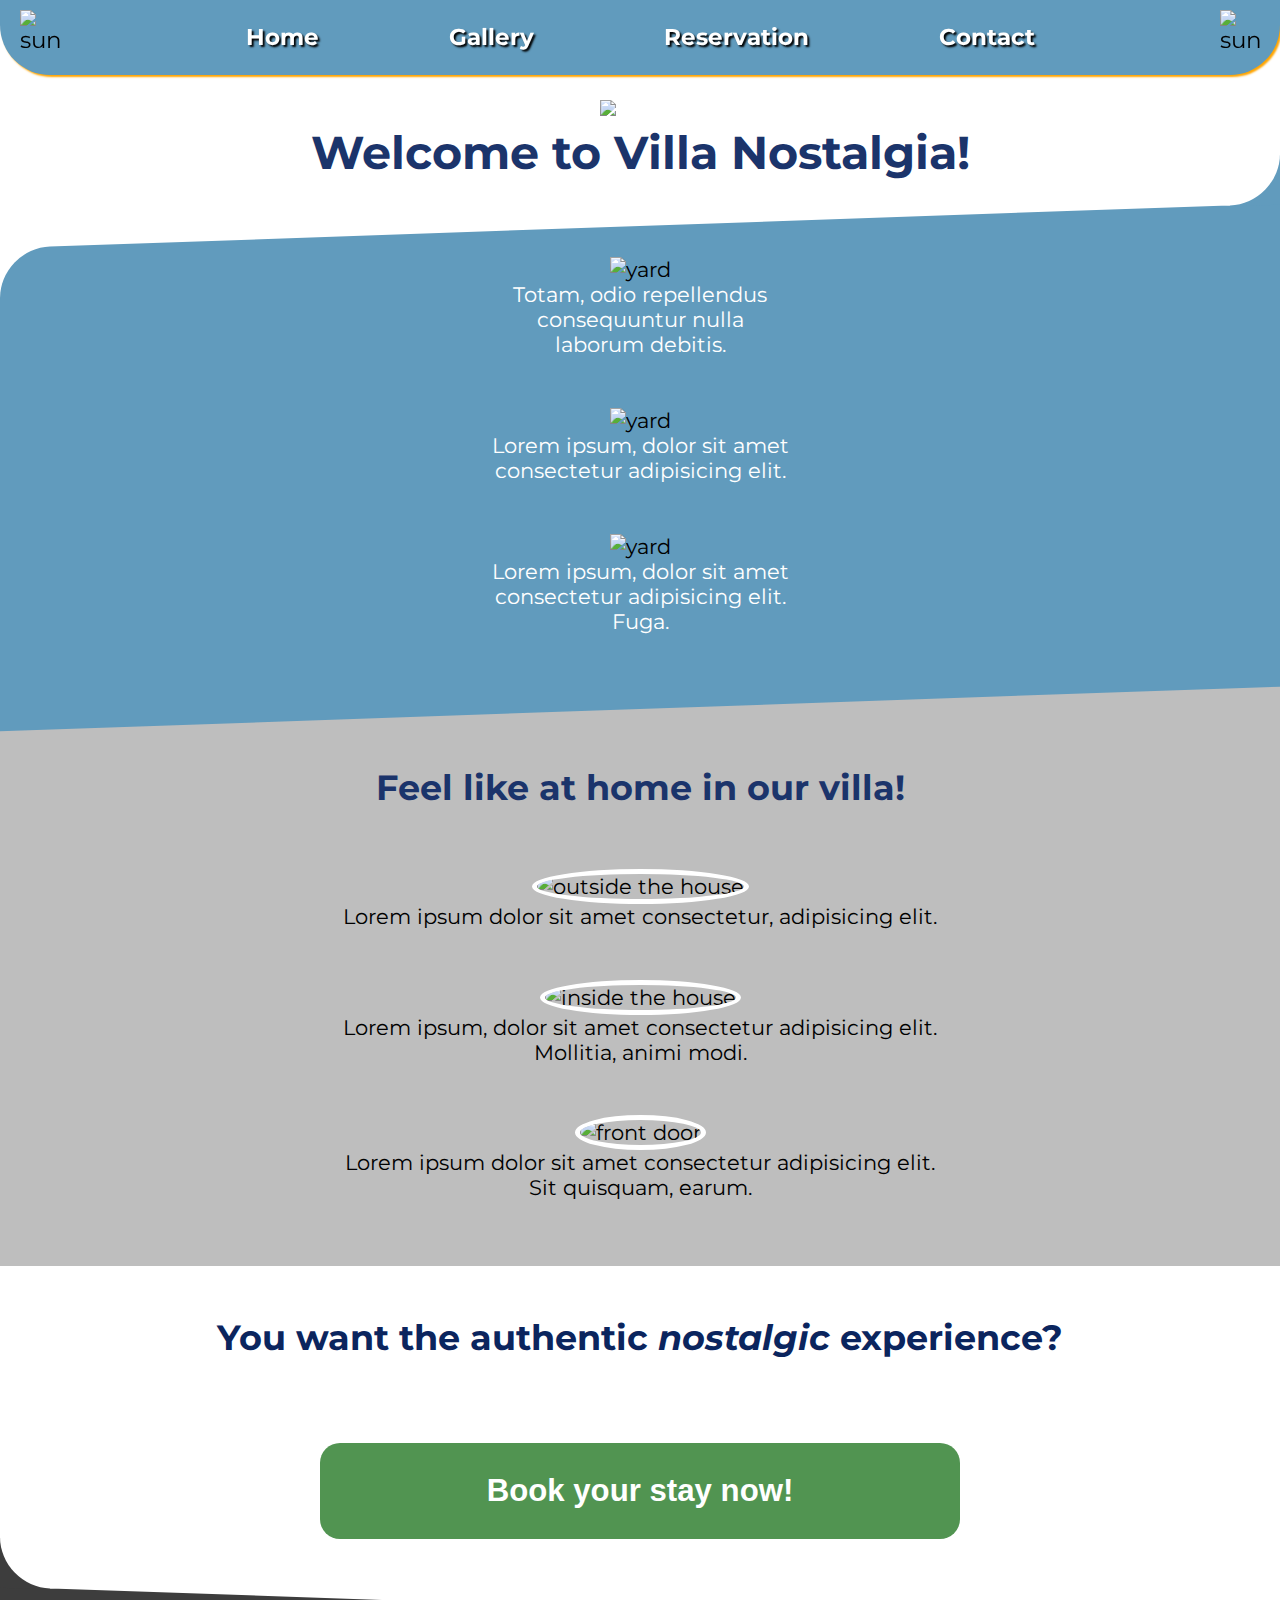
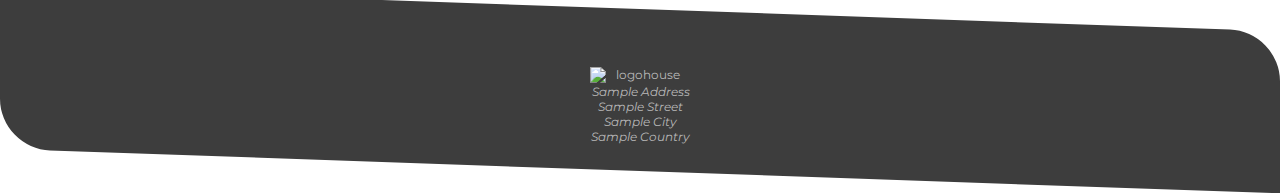
==== index.html @ c192601e "Add files via upload" ====
<!DOCTYPE html>

<html lang="en">

<head>
    <link rel="stylesheet" href="style.css">
    <title>Nostalgia</title>
    <link href="https://fonts.googleapis.com/css?family=Montserrat:500&display=swap" rel="stylesheet">
</head>

<body>
    <header class="nav-container">
        <img src="pics/sun.png" alt="sun" class="sun1">
        <img src="pics/sun.png" alt="sun" class="sun2">
        <nav>
            <ul>
                <li><a href="index.html">Home</a></li>
                <li><a href="gallery.html">Gallery</a></li>
                <li><a href="reservation.html">Reservation</a></li>
                <li><a href="contact.html">Contact</a></li>
            </ul>
        </nav>
    </header>
    <section class="logo-container">
        <a href="index.html">
            <img src="pics/house.png.png" alt="house" />
           </a>
           <h1>Welcome to Villa Nostalgia!</h1>        
    </section>
    <section class="blue-container">
        <div>
        <figure>
            <img src="pics/img2.png" alt="yard">
            <figcaption>Totam, odio repellendus consequuntur nulla laborum debitis.</figcaption>
        </figure>
        <figure>
            <img src="pics/img1.png" alt="yard">
            <figcaption>Lorem ipsum, dolor sit amet consectetur adipisicing elit.</figcaption>
        </figure>
        <figure>
            <img src="pics/img3.png" alt="yard">
            <figcaption>Lorem ipsum, dolor sit amet consectetur adipisicing elit. Fuga.</figcaption>
        </figure>
        </div>
    </section>
    <section class="gray-container">
        <h2>Feel like at home in our villa!</h2>
            <figure>
                <img src="pics/outside1.jpg" alt="outside the house">
                <figcaption>Lorem ipsum dolor sit amet consectetur, adipisicing elit.</figcaption>
            </figure>
            <figure>
                <img src="pics/inside2.jpg" alt="inside the house">
                <figcaption>Lorem ipsum, dolor sit amet consectetur adipisicing elit. Mollitia, animi modi.</figcaption>
            </figure>
            <figure>
                <img src="pics/frontdoor.jpg" alt="front door">
                <figcaption>Lorem ipsum dolor sit amet consectetur adipisicing elit. Sit quisquam, earum.</figcaption>
            </figure>
    </section>
    <section class="button-container">
        <h2>You want the authentic <em>nostalgic</em> experience?</h2>
        <a href="reservation.html"><button>Book your stay now!</button></a>
    </section>
    <footer>
        <img src="pics/house.png.png" alt="logohouse"><br>
        <address>Sample Address<br>Sample Street<br>Sample City<br>Sample Country
        </address>
    </footer>
</body>

</html>
---- style.css ----
body{
    margin:0;
    font-family: Montserrat;
    font-size:1.3em;

}

h1 {
    margin-top: 0;
    font-size: 2.2em;
    color:  rgb(27, 52, 107);
    font-weight: bold;
    padding-bottom:15px;
}

h2 {
    font-size:1.7em;
}


.nav-container {
    font-size:1.1em;
    background-color: rgb(97, 155, 189);
    width:100%;
    border-bottom-left-radius: 50px;
    border-bottom-right-radius: 50px;
    box-shadow: 2px 2px 2px orange;
    position:fixed;
    z-index: 4;
    height: 75px;
}


.nav-container ul {
    list-style-type: none;
    text-align: center;
}

.nav-container li {
    display:inline-block;
    padding: 0 5% 0 5%;
}

.nav-container a{
    text-decoration: none;
    font-weight: bold;
    text-shadow: 2px 2px 2px black;
}

a:link, a:visited {
    color:white;
}

a:active {
    color:green;
}


a:hover {
    color:orange;
}


.sun1 {
    float: left;
    width:40px;
    padding-left:20px;
    padding-top:10px;

}

.sun2 {
    float:right;
    width:40px;
    padding-right:20px;
    padding-top:10px;
}


.logo-container {
    text-align:center;
}

.logo-container img {
    width:250px;
    padding-top: 100px;
}



.blue-container:before {
    content: "";
    width:50px;
    height:50px;
    background-color: rgb(97, 155, 189);
    position:absolute;
    top:-49px;
    right:0;
}

.blue-container:after {
    content: "";
    width:100px;
    height:100px;
    background-color: white;
    position: absolute;
    top:-100px;
    right:0;
    border-radius:50%;
}

.blue-container {
    width: 100%;
    background-color: rgb(97, 155, 189);
    border-top-left-radius: 50px;
    padding-top: 10px;
    padding-bottom: 25px;
    transform: skewY(-2deg);
    text-align:center;
}

.blue-container figure {
    padding-bottom: 30px;
    display:block;
}

.blue-container img {
    height:200px;
}

.blue-container figcaption {
    width: 300px;
    color:white;
    margin:auto;
}

.blue-container > *, .reservation-container > *, .contact-container > * {
    transform: skewY(2deg);
}

.gray-container {
    width: 100%;
    background-color: rgb(190, 190, 190);
    text-align:center;
    padding-top: 15px;
    padding-bottom: 15px;
    margin-top: -28px;
}

.gray-container figure {
    display:block;
    padding-bottom: 30px;
}

.gray-container img {
    height:300px;
    border-radius: 50%;
    border:5px white;
    border-style: solid;
}

.gray-container figcaption {
    width: 600px;
    margin:auto;
}

.gray-container h2 {
    color: rgb(27, 52, 107);
    margin-top:70px;
    margin-bottom: 50px;
    padding-bottom:10px;
}



.button-container {
    width: 100%;
    text-align:center;
    padding-bottom:70px;
}

.button-container button {
    width: 50%;
    background:rgb(81, 148, 81);
    border-radius:20px;
    font-weight: bold;
    font-size: 1.5em;
    color:white;
    padding:30px;
    margin-top: 35px;
    border:none;
    cursor: pointer;
}

.button-container h2 {
    color: rgb(11, 37, 94);
    padding: 20px;
    display:block;
}

footer {
    width: 100%;
    text-align:center;
    background-color: rgb(61, 61, 61);
    transform:skewY(2deg);
    border-top-right-radius: 50px;
    border-bottom-left-radius: 50px;
    padding-top: 50px;
    padding-bottom:25px;
}

footer > *{
    transform:skewY(-2deg);
    display:inline-block;
    color:rgb(185, 185, 185);
    font-size: 12px;
}

footer img {
    width:100px;
}

footer:before {
    content: "";
    width:50px;
    height:50px;
    background-color: rgb(61, 61, 61);
    position:absolute;
    top:-49px;
    left:0;
}

footer:after {
    content: "";
    width:100px;
    height:100px;
    background-color: white;
    position: absolute;
    top:-100px;
    left:0;
    border-radius:50%;
}




/*GALLERY CSS BELOW*/


.radius {
    border-bottom-right-radius: 50px;
}


.blue-container h2 {
    color:white; 
}

.thumbnails {
    padding:10px 10px 25px 10px;
    display:inline-block;
}

.thumbnails li {
    display:inline-block;
    
}
  
.thumbnails img {
    width: 8vmin;
    height: 15vmin;
    object-fit: cover;
    border:solid white;
  }

.slides {
  display:inline-block;
  overflow: hidden;
  width: 90vmin;
  height: 54vmin;
  list-style: none;
  border-radius: 20px;
  padding-left:0;
  border:solid white 10px;
}
.slides li {
    width: 90vmin;
    height: 54vmin;
    position: absolute;
    z-index: 1;
}
  
.slides img {
    width: 90vmin;
    height: 54vmin;
}

.slides li:target {
  z-index: 3;
  -webkit-animation: slide 1s 1;
}

.slides li:not(:target) {
  -webkit-animation: hidden 1s 1;
}

@keyframes slide {
  0% {
    transform: translateX(-100%);
  }
  100% {
    transform: translateX(0%);
  }
}

@keyframes hidden {
  0% {
    z-index: 2;
  }
  100% {
    z-index: 2;
  }
}


/*RESERVATION CSS BELOW*/


.reservation-container{
    width: 100%;
    background-color:  rgb(190, 190, 190);
    border-top-left-radius: 50px;
    padding-top: 30px;
    padding-bottom: 50px;
    transform: skewY(-2deg);
    text-align:center;
}



.reservation-container:before {
    content: "";
    width:50px;
    height:50px;
    background-color: rgb(190, 190, 190);
    position:absolute;
    top:-49px;
    right:0;
}

.reservation-container:after {
    content: "";
    width:100px;
    height:100px;
    background-color: white;
    position: absolute;
    top:-100px;
    right:0;
    border-radius:50%;
}

.reservation-form {
    width:40%;
    padding: 20px;
    color:white;
    display:inline-block;
    background-color:rgb(61, 61, 61);
    border-radius: 20px;
    text-align: center;
    margin:20px 0px 255px 0px;
    box-sizing: border-box;
    box-shadow: 10px 10px 10px grey;
}


.reservation-form h2 {
    margin-top: -5px;
}


.reservation-form input, label {
    display:block;
    margin:auto;
    padding:5px;
    border-radius:10px;
    width:50%;
}

.reservation-form input {
    margin-bottom:5%;

}


.arrival, .departure {
    display:inline-block;
    width:33%;
    margin-bottom:5%;
}

input[type=number] {
    width:15%;
}


.gray {
    margin-top:-100px;
}

.gray:before {
    content: "";
    width:50px;
    height:50px;
    background-color: rgb(61, 61, 61);
    position:absolute;
    top:-49px;
    left:0;
}

.gray:after {
    content: "";
    width:100px;
    height:100px;
    background-color: rgb(190, 190, 190);
    position: absolute;
    top:-100px;
    left:0;
    border-radius:50%;
}

input[type=submit] {
    background-color: rgb(81, 148, 81);
    color: white;
    padding: 12px 20px;
    border-radius: 10px;
    border:none;
    margin-top: 10%;
    font-size:1em;
    font-family: montserrat;
    cursor: pointer;
  }


/*CONTACT CSS BELOW*/

.contact-container {
    color:white;
    background-color: rgb(61, 61, 61);
    width: 100%;
    border-top-left-radius: 50px;
    border-bottom-right-radius: 50px;
    padding-top: 30px;
    transform: skewY(-2deg);
    
}

.contact-container:before {
    content: "";
    width:50px;
    height:50px;
    background-color: rgb(61, 61, 61);
    position:absolute;
    top:-49px;
    right:0;
}

.contact-container:after {
    content: "";
    width:100px;
    height:100px;
    background-color: white;
    position: absolute;
    top:-100px;
    right:0;
    border-radius:50%;
}

.contact-container h2 {
    padding-bottom: 5%;
    text-align:center;

}


.contact-left {
    display:inline-block;
    box-sizing: border-box;
    width:40%;
    text-align: left;
}

.contact-right {
   display:inline-block;
    box-sizing: border-box;
    width:40%;
    text-align: left;
}
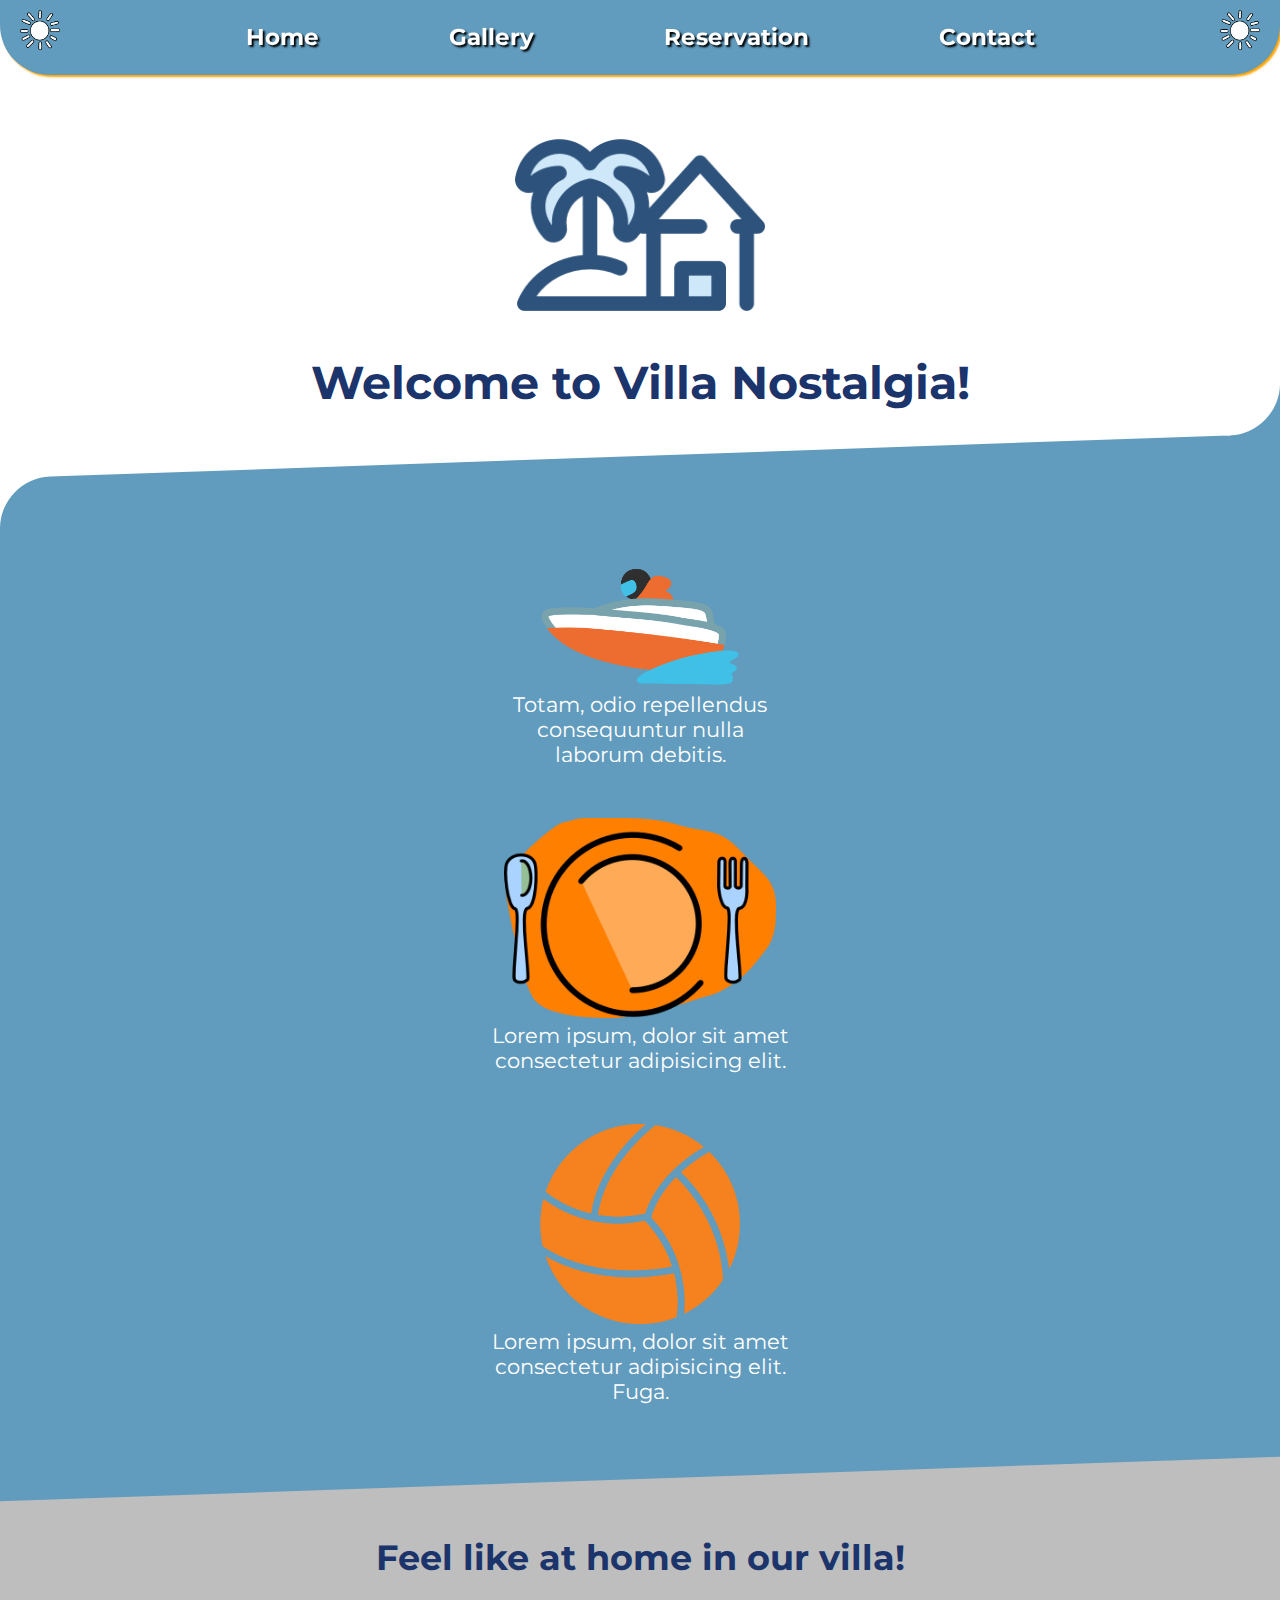
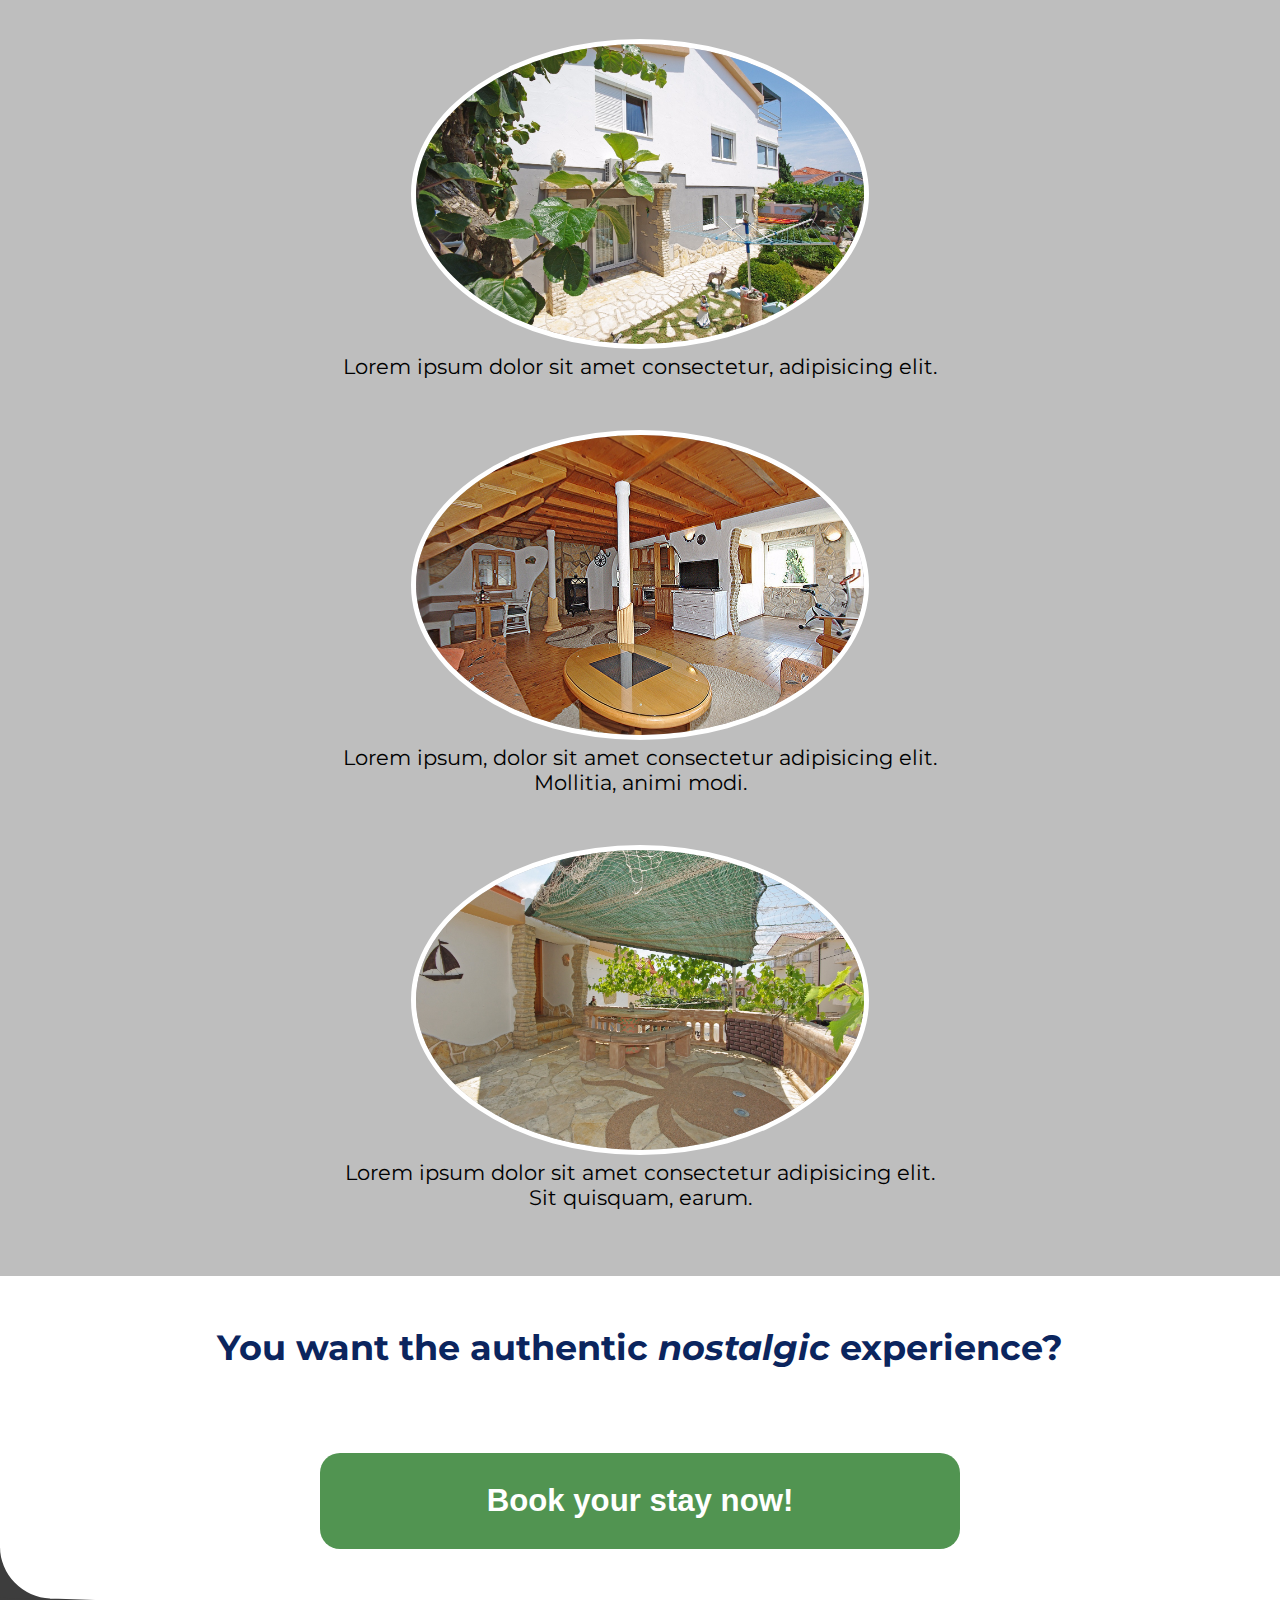
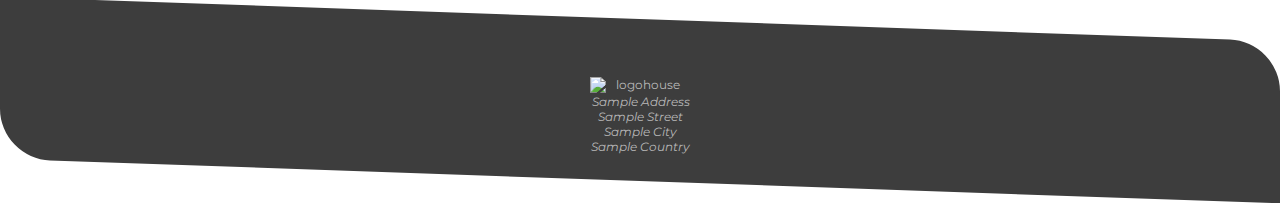
==== commit 7cc505de: "Update index.html" ====
--- a/index.html
+++ b/index.html
@@ -23,7 +23,7 @@
     </header>
     <section class="logo-container">
         <a href="index.html">
-            <img src="pics/house.png.png" alt="house" />
+            <img src="pics/house.png" alt="house" />
            </a>
            <h1>Welcome to Villa Nostalgia!</h1>        
     </section>
@@ -69,4 +69,4 @@
     </footer>
 </body>
 
-</html>+</html>
